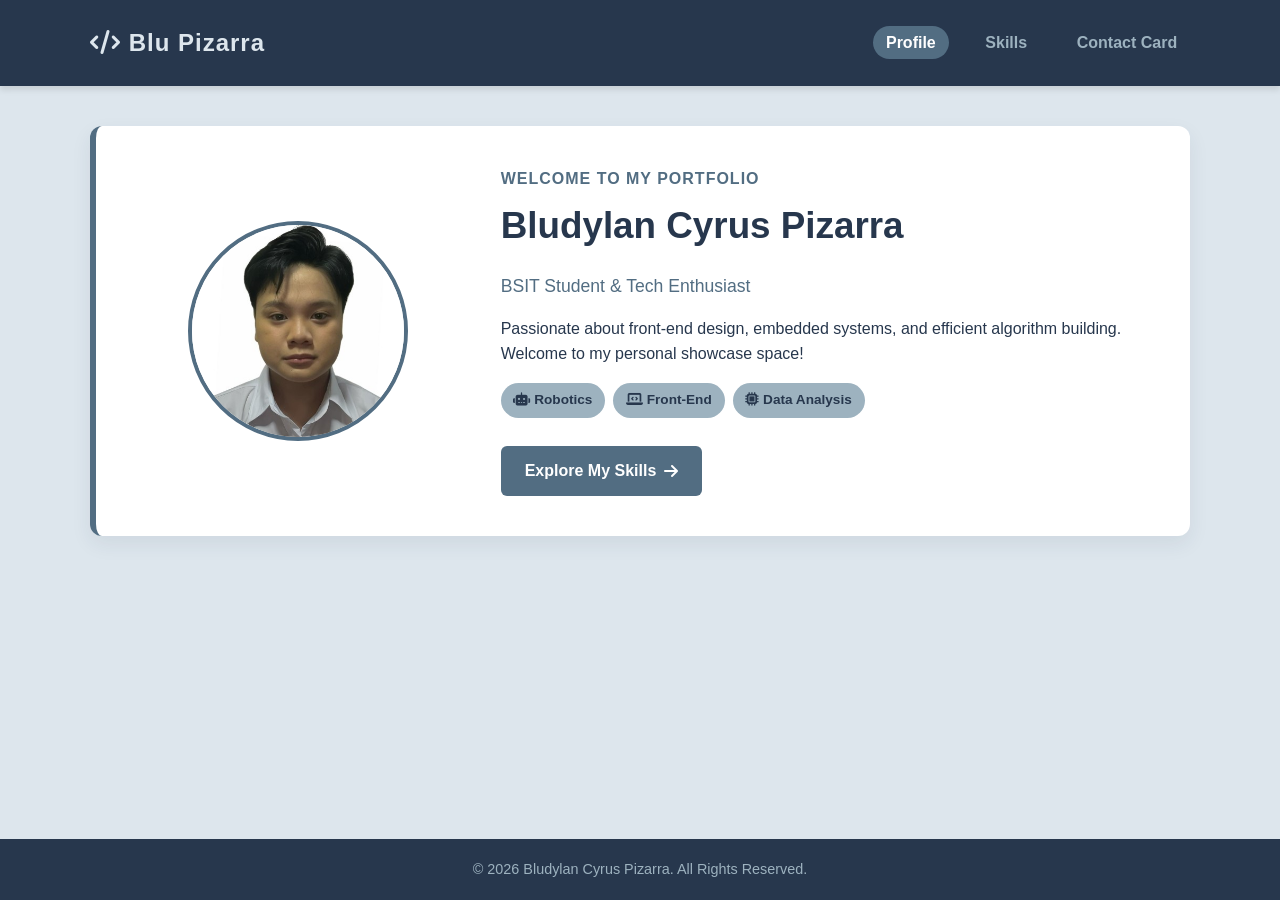
==== [WEBPROG] PIZARRA_index.html @ 57dbb2e2 "Add files via upload" ====
<!DOCTYPE html>
<html lang="en">
<head>
  <meta charset="UTF-8">
  <meta name="viewport" content="width=device-width, initial-scale=1.0">
  <title>Profile Page | Bludylan Cyrus Pizarra</title>
  <link rel="stylesheet" href="https://cdnjs.cloudflare.com/ajax/libs/font-awesome/6.4.0/css/all.min.css">
  <link rel="stylesheet" href="[WEBPROG] PIZARRA_styles.css">
  
  <style>
    .hero-flex {
      display: flex;
      align-items: center;
      gap: 2.5rem;
      flex-wrap: wrap;
    }
    .profile-img-container {
      flex: 1;
      min-width: 220px;
      text-align: center;
    }
    .profile-img-placeholder {
      width: 220px;
      height: 220px;
      border-radius: 50%;
      border: 4px solid var(--slate-blue);
      object-fit: cover;
      background-color: var(--soft-ice);
      display: flex;
      align-items: center;
      justify-content: center;
      margin: 0 auto;
      color: var(--slate-blue);
    }
    .hero-bio {
      flex: 2;
      min-width: 280px;
    }
    .badge-container {
      display: flex;
      gap: 0.5rem;
      flex-wrap: wrap;
      margin-top: 1rem;
    }
  </style>
</head>
<body>

  <header>
    <nav>
      <div class="logo"><i class="fa-solid fa-code"></i> Blu Pizarra</div>
      <ul class="nav-links">
        <li><a href="[WEBPROG] PIZARRA_index.html" class="active">Profile</a></li>
        <li><a href="[WEBPROG] PIZARRA_skills.html">Skills</a></li>
        <li><a href="[WEBPROG] PIZARRA_contact.html">Contact Card</a></li>
      </ul>
    </nav>
  </header>

  <main>
    <section class="card">
      <div class="hero-flex">
        <div class="profile-img-container">
          <img src="[data-uri]" alt="Bludylan Cyrus Pizarra" class="profile-img-placeholder">
        </div>
        <div class="hero-bio">
          <span style="color: #526D82; font-weight: 700; text-transform: uppercase; letter-spacing: 1px;">Welcome to my Portfolio</span>
          <h1 style="font-size: 2.3rem; margin-top: 0.3rem;">Bludylan Cyrus Pizarra</h1>
          <p style="color: #526D82; font-size: 1.1rem; margin-bottom: 1rem;">BSIT Student & Tech Enthusiast</p>
          <p>Passionate about front-end design, embedded systems, and efficient algorithm building. Welcome to my personal showcase space!</p>
          
          <div class="badge-container">
            <span style="background-color: #9DB2BF; color: #27374D; padding: 0.4rem 0.8rem; border-radius: 20px; font-weight: 600; font-size: 0.85rem;"><i class="fa-solid fa-robot"></i> Robotics</span>
            <span style="background-color: #9DB2BF; color: #27374D; padding: 0.4rem 0.8rem; border-radius: 20px; font-weight: 600; font-size: 0.85rem;"><i class="fa-solid fa-laptop-code"></i> Front-End</span>
            <span style="background-color: #9DB2BF; color: #27374D; padding: 0.4rem 0.8rem; border-radius: 20px; font-weight: 600; font-size: 0.85rem;"><i class="fa-solid fa-microchip"></i> Data Analysis</span>
          </div>

          <div style="margin-top: 1.8rem;">
            <a href="[WEBPROG] PIZARRA_skills.html" class="btn">Explore My Skills <i class="fa-solid fa-arrow-right"></i></a>
          </div>
        </div>
      </div>
    </section>
  </main>

  <footer>
    <p>&copy; 2026 Bludylan Cyrus Pizarra. All Rights Reserved.</p>
  </footer>

</body>
</html>
---- [WEBPROG] PIZARRA_styles.css ----
/* Color Palette Variables */
:root {
  --dark-navy: #27374D;
  --slate-blue: #526D82;
  --light-blue: #9DB2BF;
  --soft-ice: #DDE6ED;
  --white: #ffffff;
}

/* Base Reset & Box Model */
* {
  box-sizing: border-box;
  margin: 0;
  padding: 0;
}

body {
  font-family: 'Segoe UI', Tahoma, Geneva, Verdana, sans-serif;
  background-color: var(--soft-ice);
  color: var(--dark-navy);
  line-height: 1.6;
  min-height: 100vh;
  display: flex;
  flex-direction: column;
}

/* Flexbox Header & Navigation */
header {
  background-color: var(--dark-navy);
  padding: 1.5rem 2rem;
  box-shadow: 0 4px 6px rgba(0, 0, 0, 0.1);
}

nav {
  display: flex;
  justify-content: space-between;
  align-items: center;
  max-width: 1100px;
  margin: 0 auto;
}

.logo {
  color: var(--soft-ice);
  font-size: 1.5rem;
  font-weight: 700;
  letter-spacing: 1px;
}

.nav-links {
  display: flex;
  list-style: none;
  gap: 1.5rem;
}

.nav-links a {
  color: var(--light-blue);
  text-decoration: none;
  font-weight: 600;
  transition: color 0.3s ease;
  padding: 0.5rem 0.8rem;
  border-radius: 4rem;
}

.nav-links a:hover,
.nav-links a.active {
  color: var(--white);
  background-color: var(--slate-blue);
}

/* Main Container - Flexbox Layout */
main {
  flex: 1;
  max-width: 1100px;
  width: 90%;
  margin: 2.5rem auto;
}

.card {
  background-color: var(--white);
  border-radius: 12px;
  padding: 2.5rem;
  box-shadow: 0 8px 20px rgba(39, 55, 77, 0.08);
  border-left: 6px solid var(--slate-blue);
  margin-bottom: 2rem;
}

h1, h2, h3 {
  color: var(--dark-navy);
  margin-bottom: 1rem;
}

/* Buttons */
.btn {
  display: inline-flex;
  align-items: center;
  gap: 0.5rem;
  background-color: var(--slate-blue);
  color: var(--white);
  padding: 0.75rem 1.5rem;
  border-radius: 6px;
  text-decoration: none;
  font-weight: 600;
  transition: background-color 0.3s ease;
  border: none;
  cursor: pointer;
}

.btn:hover {
  background-color: var(--dark-navy);
}

/* Footer */
footer {
  background-color: var(--dark-navy);
  color: var(--light-blue);
  text-align: center;
  padding: 1.2rem;
  margin-top: auto;
  font-size: 0.9rem;
}
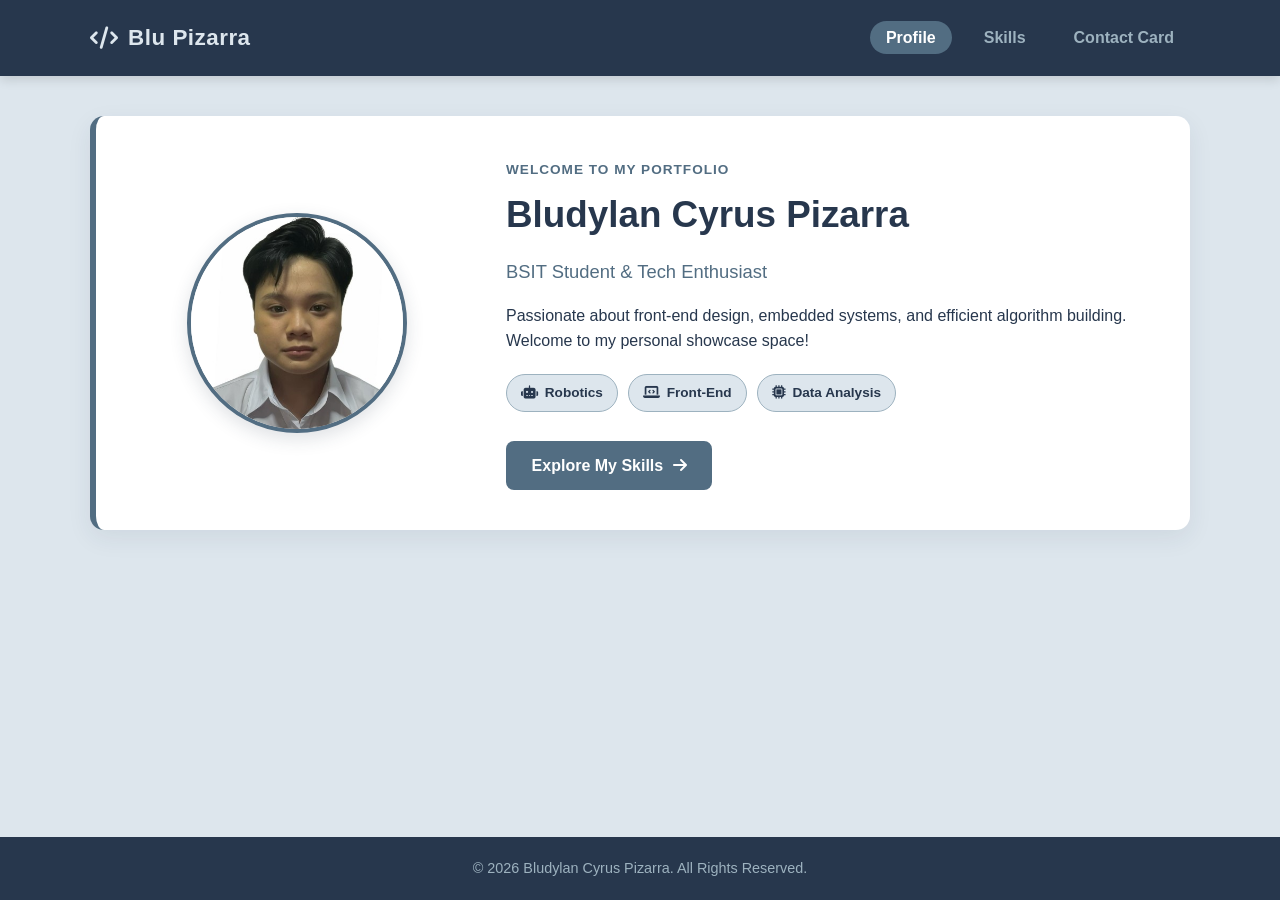
==== commit c8225110: "Organize project: extract images to assets, centralize CSS, add standard web routes" ====
--- a/[WEBPROG] PIZARRA_index.html
+++ b/[WEBPROG] PIZARRA_index.html
@@ -1,91 +1,54 @@
-<!DOCTYPE html>
-<html lang="en">
-<head>
-  <meta charset="UTF-8">
-  <meta name="viewport" content="width=device-width, initial-scale=1.0">
-  <title>Profile Page | Bludylan Cyrus Pizarra</title>
-  <link rel="stylesheet" href="https://cdnjs.cloudflare.com/ajax/libs/font-awesome/6.4.0/css/all.min.css">
-  <link rel="stylesheet" href="[WEBPROG] PIZARRA_styles.css">
-  
-  <style>
-    .hero-flex {
-      display: flex;
-      align-items: center;
-      gap: 2.5rem;
-      flex-wrap: wrap;
-    }
-    .profile-img-container {
-      flex: 1;
-      min-width: 220px;
-      text-align: center;
-    }
-    .profile-img-placeholder {
-      width: 220px;
-      height: 220px;
-      border-radius: 50%;
-      border: 4px solid var(--slate-blue);
-      object-fit: cover;
-      background-color: var(--soft-ice);
-      display: flex;
-      align-items: center;
-      justify-content: center;
-      margin: 0 auto;
-      color: var(--slate-blue);
-    }
-    .hero-bio {
-      flex: 2;
-      min-width: 280px;
-    }
-    .badge-container {
-      display: flex;
-      gap: 0.5rem;
-      flex-wrap: wrap;
-      margin-top: 1rem;
-    }
-  </style>
-</head>
-<body>
-
-  <header>
-    <nav>
-      <div class="logo"><i class="fa-solid fa-code"></i> Blu Pizarra</div>
-      <ul class="nav-links">
-        <li><a href="[WEBPROG] PIZARRA_index.html" class="active">Profile</a></li>
-        <li><a href="[WEBPROG] PIZARRA_skills.html">Skills</a></li>
-        <li><a href="[WEBPROG] PIZARRA_contact.html">Contact Card</a></li>
-      </ul>
-    </nav>
-  </header>
-
-  <main>
-    <section class="card">
-      <div class="hero-flex">
-        <div class="profile-img-container">
-          <img src="[data-uri]" alt="Bludylan Cyrus Pizarra" class="profile-img-placeholder">
-        </div>
-        <div class="hero-bio">
-          <span style="color: #526D82; font-weight: 700; text-transform: uppercase; letter-spacing: 1px;">Welcome to my Portfolio</span>
-          <h1 style="font-size: 2.3rem; margin-top: 0.3rem;">Bludylan Cyrus Pizarra</h1>
-          <p style="color: #526D82; font-size: 1.1rem; margin-bottom: 1rem;">BSIT Student & Tech Enthusiast</p>
-          <p>Passionate about front-end design, embedded systems, and efficient algorithm building. Welcome to my personal showcase space!</p>
-          
-          <div class="badge-container">
-            <span style="background-color: #9DB2BF; color: #27374D; padding: 0.4rem 0.8rem; border-radius: 20px; font-weight: 600; font-size: 0.85rem;"><i class="fa-solid fa-robot"></i> Robotics</span>
-            <span style="background-color: #9DB2BF; color: #27374D; padding: 0.4rem 0.8rem; border-radius: 20px; font-weight: 600; font-size: 0.85rem;"><i class="fa-solid fa-laptop-code"></i> Front-End</span>
-            <span style="background-color: #9DB2BF; color: #27374D; padding: 0.4rem 0.8rem; border-radius: 20px; font-weight: 600; font-size: 0.85rem;"><i class="fa-solid fa-microchip"></i> Data Analysis</span>
-          </div>
-
-          <div style="margin-top: 1.8rem;">
-            <a href="[WEBPROG] PIZARRA_skills.html" class="btn">Explore My Skills <i class="fa-solid fa-arrow-right"></i></a>
-          </div>
-        </div>
-      </div>
-    </section>
-  </main>
-
-  <footer>
-    <p>&copy; 2026 Bludylan Cyrus Pizarra. All Rights Reserved.</p>
-  </footer>
-
-</body>
-</html>+<!DOCTYPE html>
+<html lang="en">
+<head>
+  <meta charset="UTF-8">
+  <meta name="viewport" content="width=device-width, initial-scale=1.0">
+  <title>Profile Page | Bludylan Cyrus Pizarra</title>
+  <link rel="stylesheet" href="https://cdnjs.cloudflare.com/ajax/libs/font-awesome/6.4.0/css/all.min.css">
+  <link rel="stylesheet" href="css/styles.css">
+</head>
+<body>
+
+  <header>
+    <nav>
+      <div class="logo"><i class="fa-solid fa-code"></i> Blu Pizarra</div>
+      <ul class="nav-links">
+        <li><a href="[WEBPROG] PIZARRA_index.html" class="active">Profile</a></li>
+        <li><a href="[WEBPROG] PIZARRA_skills.html">Skills</a></li>
+        <li><a href="[WEBPROG] PIZARRA_contact.html">Contact Card</a></li>
+      </ul>
+    </nav>
+  </header>
+
+  <main>
+    <section class="card">
+      <div class="hero-flex">
+        <div class="profile-img-container">
+          <img src="assets/images/profile.jpg" alt="Bludylan Cyrus Pizarra" class="profile-img-placeholder">
+        </div>
+        <div class="hero-bio">
+          <span class="hero-subtitle">Welcome to my Portfolio</span>
+          <h1 style="font-size: 2.3rem; margin-top: 0.3rem;">Bludylan Cyrus Pizarra</h1>
+          <p class="hero-role">BSIT Student &amp; Tech Enthusiast</p>
+          <p>Passionate about front-end design, embedded systems, and efficient algorithm building. Welcome to my personal showcase space!</p>
+          
+          <div class="badge-container">
+            <span class="badge"><i class="fa-solid fa-robot"></i> Robotics</span>
+            <span class="badge"><i class="fa-solid fa-laptop-code"></i> Front-End</span>
+            <span class="badge"><i class="fa-solid fa-microchip"></i> Data Analysis</span>
+          </div>
+
+          <div style="margin-top: 1.8rem;">
+            <a href="[WEBPROG] PIZARRA_skills.html" class="btn">Explore My Skills <i class="fa-solid fa-arrow-right"></i></a>
+          </div>
+        </div>
+      </div>
+    </section>
+  </main>
+
+  <footer>
+    <p>&copy; 2026 Bludylan Cyrus Pizarra. All Rights Reserved.</p>
+  </footer>
+
+</body>
+</html>
--- a/css/styles.css
+++ b/css/styles.css
@@ -0,0 +1,426 @@
+/* ============================================================
+   Profile Card Act 2 - Main Stylesheet
+   Palette:
+     --dark-navy:  #27374D
+     --slate-blue: #526D82
+     --light-blue: #9DB2BF
+     --soft-ice:   #DDE6ED
+     --white:      #FFFFFF
+   ============================================================ */
+
+:root {
+  --dark-navy: #27374D;
+  --slate-blue: #526D82;
+  --light-blue: #9DB2BF;
+  --soft-ice: #DDE6ED;
+  --white: #ffffff;
+  --transition-fast: 0.25s ease;
+}
+
+/* Base Reset & Box Model */
+* {
+  box-sizing: border-box;
+  margin: 0;
+  padding: 0;
+}
+
+body {
+  font-family: 'Segoe UI', Tahoma, Geneva, Verdana, sans-serif;
+  background-color: var(--soft-ice);
+  color: var(--dark-navy);
+  line-height: 1.6;
+  min-height: 100vh;
+  display: flex;
+  flex-direction: column;
+}
+
+/* ============================================================
+   Header & Navigation
+   ============================================================ */
+header {
+  background-color: var(--dark-navy);
+  padding: 1.25rem 2rem;
+  box-shadow: 0 4px 10px rgba(0, 0, 0, 0.12);
+  position: sticky;
+  top: 0;
+  z-index: 100;
+}
+
+nav {
+  display: flex;
+  justify-content: space-between;
+  align-items: center;
+  max-width: 1100px;
+  margin: 0 auto;
+}
+
+.logo {
+  color: var(--soft-ice);
+  font-size: 1.4rem;
+  font-weight: 700;
+  letter-spacing: 0.5px;
+  display: flex;
+  align-items: center;
+  gap: 0.6rem;
+}
+
+.nav-links {
+  display: flex;
+  list-style: none;
+  gap: 1rem;
+}
+
+.nav-links a {
+  color: var(--light-blue);
+  text-decoration: none;
+  font-weight: 600;
+  padding: 0.5rem 1rem;
+  border-radius: 2rem;
+  transition: all var(--transition-fast);
+}
+
+.nav-links a:hover,
+.nav-links a.active {
+  color: var(--white);
+  background-color: var(--slate-blue);
+}
+
+/* ============================================================
+   Main Layout & Cards
+   ============================================================ */
+main {
+  flex: 1;
+  max-width: 1100px;
+  width: 90%;
+  margin: 2.5rem auto;
+}
+
+.card {
+  background-color: var(--white);
+  border-radius: 14px;
+  padding: 2.5rem;
+  box-shadow: 0 8px 24px rgba(39, 55, 77, 0.08);
+  border-left: 6px solid var(--slate-blue);
+  margin-bottom: 2rem;
+}
+
+h1, h2, h3 {
+  color: var(--dark-navy);
+  margin-bottom: 0.75rem;
+}
+
+/* ============================================================
+   Profile / Hero Section (index.html)
+   ============================================================ */
+.hero-flex {
+  display: flex;
+  align-items: center;
+  gap: 3rem;
+  flex-wrap: wrap;
+}
+
+.profile-img-container {
+  flex: 1;
+  min-width: 220px;
+  text-align: center;
+}
+
+.profile-img-placeholder {
+  width: 220px;
+  height: 220px;
+  border-radius: 50%;
+  border: 4px solid var(--slate-blue);
+  object-fit: cover;
+  background-color: var(--soft-ice);
+  display: block;
+  margin: 0 auto;
+  box-shadow: 0 6px 18px rgba(39, 55, 77, 0.15);
+}
+
+.hero-bio {
+  flex: 2;
+  min-width: 280px;
+}
+
+.hero-subtitle {
+  color: var(--slate-blue);
+  font-weight: 700;
+  text-transform: uppercase;
+  letter-spacing: 1px;
+  font-size: 0.85rem;
+}
+
+.hero-role {
+  color: var(--slate-blue);
+  font-size: 1.15rem;
+  margin-bottom: 1rem;
+  font-weight: 500;
+}
+
+.badge-container {
+  display: flex;
+  gap: 0.6rem;
+  flex-wrap: wrap;
+  margin-top: 1.25rem;
+}
+
+.badge {
+  background-color: var(--soft-ice);
+  color: var(--dark-navy);
+  padding: 0.45rem 0.9rem;
+  border-radius: 20px;
+  font-weight: 600;
+  font-size: 0.85rem;
+  display: inline-flex;
+  align-items: center;
+  gap: 0.4rem;
+  border: 1px solid var(--light-blue);
+}
+
+/* ============================================================
+   Skills Section (skills.html)
+   ============================================================ */
+.skills-grid {
+  display: flex;
+  flex-direction: column;
+  gap: 1.8rem;
+}
+
+.skill-card {
+  display: flex;
+  gap: 2rem;
+  align-items: center;
+  background-color: #ffffff;
+  padding: 1.8rem;
+  border-radius: 12px;
+  border: 1px solid var(--light-blue);
+  box-shadow: 0 4px 12px rgba(39, 55, 77, 0.05);
+  flex-wrap: wrap;
+  transition: transform var(--transition-fast), box-shadow var(--transition-fast);
+}
+
+.skill-card:hover {
+  transform: translateY(-2px);
+  box-shadow: 0 8px 20px rgba(39, 55, 77, 0.1);
+}
+
+.skill-info {
+  flex: 2;
+  min-width: 260px;
+}
+
+.skill-media {
+  flex: 1;
+  min-width: 220px;
+  text-align: center;
+}
+
+.skill-img-placeholder {
+  width: 100%;
+  max-width: 280px;
+  height: 160px;
+  object-fit: cover;
+  border-radius: 8px;
+  border: 2px solid var(--slate-blue);
+  box-shadow: 0 4px 10px rgba(0, 0, 0, 0.08);
+}
+
+.skill-tag-list {
+  list-style: none;
+  margin-top: 0.8rem;
+}
+
+.skill-tag-list li {
+  margin-bottom: 0.5rem;
+  display: flex;
+  align-items: center;
+  gap: 0.6rem;
+}
+
+.tech-pills {
+  display: flex;
+  gap: 0.8rem;
+  margin-top: 1rem;
+  flex-wrap: wrap;
+}
+
+.tech-pill {
+  padding: 0.5rem 1rem;
+  border-radius: 6px;
+  font-weight: 600;
+  font-size: 0.9rem;
+  display: inline-flex;
+  align-items: center;
+  gap: 0.4rem;
+}
+
+.tech-pill.html {
+  background-color: var(--dark-navy);
+  color: var(--soft-ice);
+}
+
+.tech-pill.css {
+  background-color: var(--slate-blue);
+  color: var(--white);
+}
+
+.tech-pill.js {
+  background-color: var(--light-blue);
+  color: var(--dark-navy);
+}
+
+/* ============================================================
+   Contact Card Section (contact.html)
+   ============================================================ */
+.contact-wrapper {
+  display: flex;
+  justify-content: center;
+  align-items: center;
+}
+
+.contact-card-box {
+  max-width: 500px;
+  width: 100%;
+  background: var(--white);
+  border-radius: 18px;
+  box-shadow: 0 12px 30px rgba(39, 55, 77, 0.15);
+  overflow: hidden;
+  border: 2px solid var(--light-blue);
+  text-align: center;
+}
+
+.card-header-bg {
+  background: linear-gradient(135deg, var(--dark-navy), var(--slate-blue));
+  height: 120px;
+  position: relative;
+}
+
+.card-photo {
+  width: 130px;
+  height: 130px;
+  border-radius: 50%;
+  border: 4px solid var(--white);
+  object-fit: cover;
+  margin-top: -65px;
+  position: relative;
+  background-color: var(--soft-ice);
+  box-shadow: 0 4px 12px rgba(0, 0, 0, 0.15);
+}
+
+.card-body {
+  padding: 1.5rem 2rem 2.5rem;
+}
+
+.info-list {
+  list-style: none;
+  text-align: left;
+  margin: 1.8rem 0;
+  display: flex;
+  flex-direction: column;
+  gap: 1.1rem;
+}
+
+.info-item {
+  display: flex;
+  align-items: center;
+  gap: 1rem;
+  word-break: break-word;
+}
+
+.info-icon {
+  width: 44px;
+  height: 44px;
+  border-radius: 50%;
+  background-color: var(--soft-ice);
+  color: var(--dark-navy);
+  display: flex;
+  align-items: center;
+  justify-content: center;
+  font-size: 1.15rem;
+  flex-shrink: 0;
+}
+
+/* ============================================================
+   Buttons & Interactive Elements
+   ============================================================ */
+.btn {
+  display: inline-flex;
+  align-items: center;
+  gap: 0.6rem;
+  background-color: var(--slate-blue);
+  color: var(--white);
+  padding: 0.75rem 1.6rem;
+  border-radius: 8px;
+  text-decoration: none;
+  font-weight: 600;
+  transition: background-color var(--transition-fast), transform var(--transition-fast);
+  border: none;
+  cursor: pointer;
+}
+
+.btn:hover {
+  background-color: var(--dark-navy);
+  transform: translateY(-1px);
+}
+
+.btn-full {
+  width: 100%;
+  justify-content: center;
+}
+
+/* ============================================================
+   Footer
+   ============================================================ */
+footer {
+  background-color: var(--dark-navy);
+  color: var(--light-blue);
+  text-align: center;
+  padding: 1.25rem;
+  margin-top: auto;
+  font-size: 0.9rem;
+}
+
+/* ============================================================
+   Responsive Breakpoints
+   ============================================================ */
+@media (max-width: 768px) {
+  header {
+    padding: 1rem;
+  }
+
+  nav {
+    flex-direction: column;
+    gap: 0.8rem;
+  }
+
+  .nav-links {
+    width: 100%;
+    justify-content: center;
+  }
+
+  .hero-flex {
+    flex-direction: column;
+    text-align: center;
+  }
+
+  .badge-container {
+    justify-content: center;
+  }
+
+  .card {
+    padding: 1.8rem 1.4rem;
+  }
+
+  .skill-card {
+    flex-direction: column;
+    text-align: center;
+  }
+
+  .skill-tag-list li {
+    justify-content: center;
+  }
+
+  .tech-pills {
+    justify-content: center;
+  }
+}
